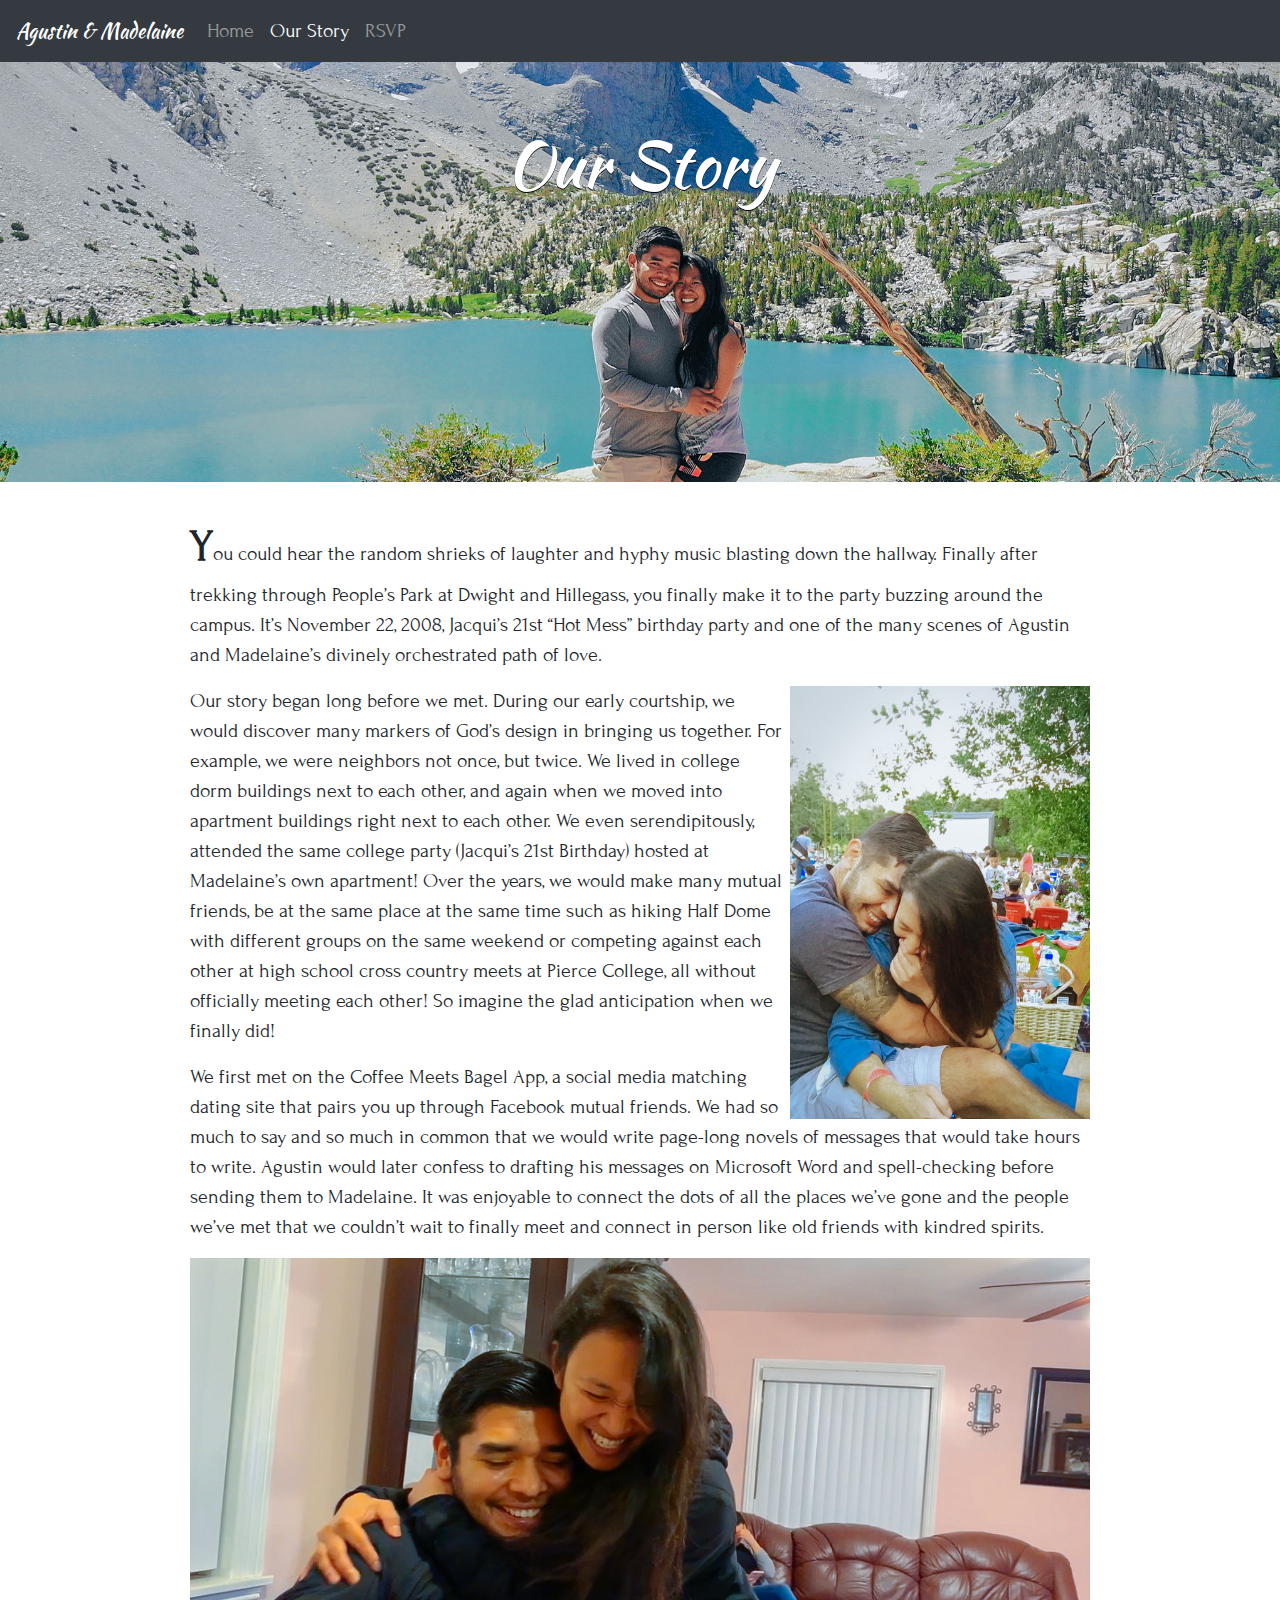
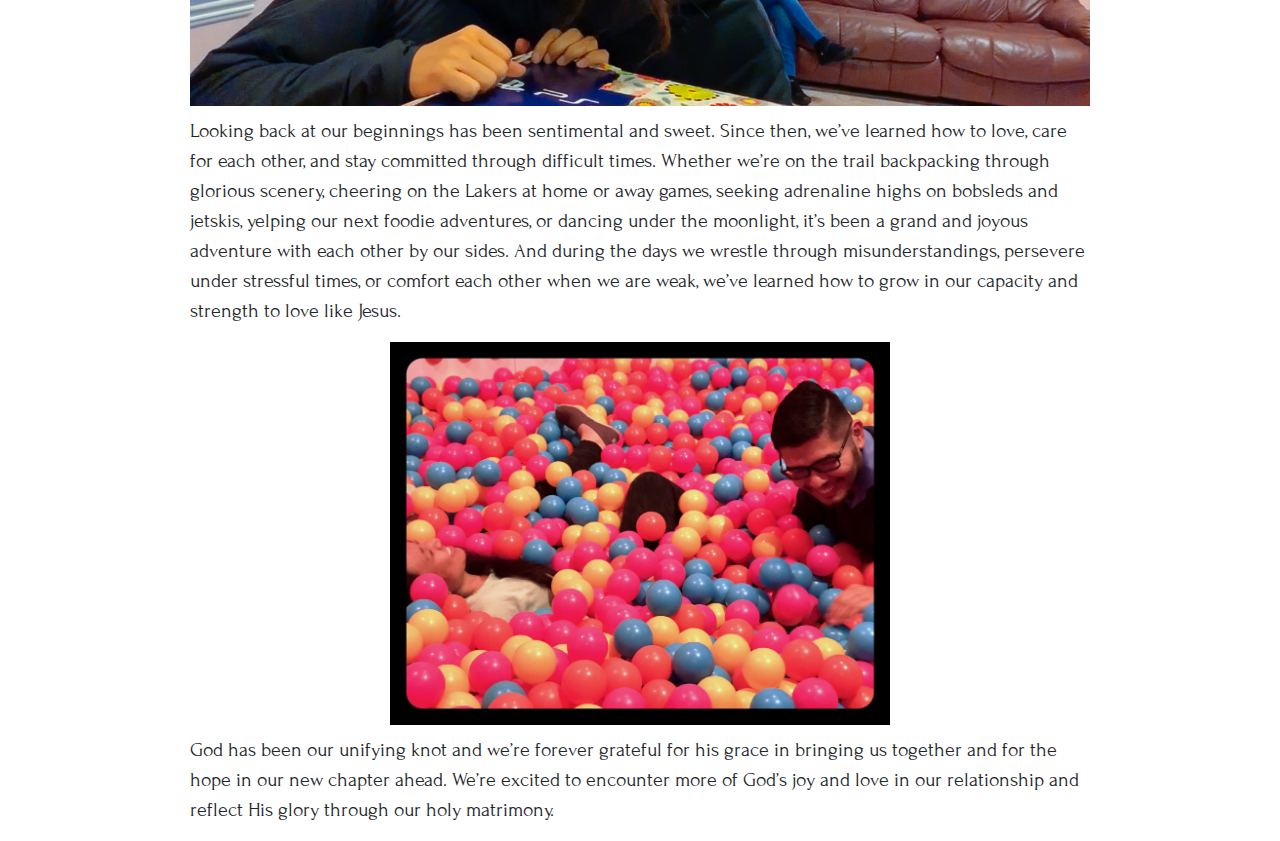
==== our-story.html @ 1c709b8f "Add Our Story page" ====
<!DOCTYPE html>
<html>

<head>
    <meta charset="utf-8">
    <meta http-equiv="X-UA-Compatible" content="IE=edge">
    <title>Our Story | Agustin & Madeline </title>
    <meta name="viewport" content="width=device-width, initial-scale=1">
    <link rel="stylesheet" href="https://stackpath.bootstrapcdn.com/bootstrap/4.3.1/css/bootstrap.min.css">
    <link href="https://fonts.googleapis.com/css?family=Kaushan+Script|PT+Sans|Forum" rel="stylesheet">
    <link rel="stylesheet" type="text/css" media="screen" href="main.css">
</head>

<body class="our-story">
    <nav class="navbar navbar-expand-md navbar-dark bg-dark">
        <a class="navbar-brand" href="index.html">Agustin & Madelaine</a>
        <button class="navbar-toggler" type="button" data-toggle="collapse" data-target="#navbarNav"
            aria-controls="navbarNav" aria-expanded="false" aria-label="Toggle navigation">
            <span class="navbar-toggler-icon"></span>
        </button>
        <div class="collapse navbar-collapse" id="navbarNav">
            <ul class="navbar-nav">
                <li class="nav-item">
                    <a class="nav-link" href="index.html">Home</a>
                </li>
                <li class="nav-item active">
                    <a class="nav-link" href="our-story.html">Our Story</a>
                </li>
                <li class="nav-item">
                    <a class="nav-link" href="rsvp.html">RSVP</a>
                </li>
            </ul>
        </div>
    </nav>

    <header class="jumbotron jumbotron-fluid">
        <div class="container">
            <h1>Our Story</h1>
        </div>
    </header>

    <div class="section">
        <p><span class="first-letter">Y</span>ou could hear the random shrieks of laughter and hyphy music blasting down the hallway. Finally after trekking through
        People’s Park at Dwight and Hillegass, you finally make it to the party buzzing around the campus. It’s November 22,
        2008, Jacqui’s 21st “Hot Mess” birthday party and one of the many scenes of Agustin and Madelaine’s divinely
        orchestrated path of love.</p>
        <img src="images/mdagpix-6.jpg" class="float-right">
        <p>Our story began long before we met. During our early courtship, we would discover many markers of God’s design in
        bringing us together. For example, we were neighbors not once, but twice. We lived in college dorm buildings next to
        each other, and again when we moved into apartment buildings right next to each other. We even serendipitously, attended
        the same college party (Jacqui’s 21st Birthday) hosted at Madelaine’s own apartment! Over the years, we would make many
        mutual friends, be at the same place at the same time such as hiking Half Dome with different groups on the same weekend
        or competing against each other at high school cross country meets at Pierce College, all without officially meeting
        each other! So imagine the glad anticipation when we finally did!</p>

        <img src="images/mdagpix-32.jpg" class="float-left mobile-only">
        
        <p>We first met on the Coffee Meets Bagel App, a social media matching dating site that pairs you up through Facebook
        mutual friends. We had so much to say and so much in common that we would write page-long novels of messages that would
        take hours to write. Agustin would later confess to drafting his messages on Microsoft Word and spell-checking before
        sending them to Madelaine. It was enjoyable to connect the dots of all the places we’ve gone and the people we’ve met
        that we couldn’t wait to finally meet and connect in person like old friends with kindred spirits.</p>

        <img src="images/mdagpix-61.jpg" class="full-width" />
       
        
        <p>Looking back at our beginnings has been sentimental and sweet. Since then, we’ve learned how to love, care for each
        other, and stay committed through difficult times. Whether we’re on the trail backpacking through glorious scenery,
        cheering on the Lakers at home or away games, seeking adrenaline highs on bobsleds and jetskis, yelping our next foodie
        adventures, or dancing under the moonlight, it’s been a grand and joyous adventure with each other by our sides. And
        during the days we wrestle through misunderstandings, persevere under stressful times, or comfort each other when we are
        weak, we’ve learned how to grow in our capacity and strength to love like Jesus.</p>

        <img src="images/mdagpix-57.jpg" class="center" />
        
        <p>God has been our unifying knot and we’re forever grateful for his grace in bringing us together and for the hope in our
        new chapter ahead. We’re excited to encounter more of God’s joy and love in our relationship and reflect His glory
        through our holy matrimony.</p>
    </div>

    <script src="https://code.jquery.com/jquery-3.2.1.slim.min.js"
        integrity="sha384-KJ3o2DKtIkvYIK3UENzmM7KCkRr/rE9/Qpg6aAZGJwFDMVNA/GpGFF93hXpG5KkN"
        crossorigin="anonymous"></script>
    <script src="https://cdnjs.cloudflare.com/ajax/libs/popper.js/1.12.9/umd/popper.min.js"
        integrity="sha384-ApNbgh9B+Y1QKtv3Rn7W3mgPxhU9K/ScQsAP7hUibX39j7fakFPskvXusvfa0b4Q"
        crossorigin="anonymous"></script>
    <script src="https://maxcdn.bootstrapcdn.com/bootstrap/4.0.0/js/bootstrap.min.js"
        integrity="sha384-JZR6Spejh4U02d8jOt6vLEHfe/JQGiRRSQQxSfFWpi1MquVdAyjUar5+76PVCmYl"
        crossorigin="anonymous"></script>
</body>

</html>
---- main.css ----
html, body {
  padding: 0;
  margin: 0;
}

* {
  -webkit-box-sizing: border-box;
          box-sizing: border-box;
}

body {
  font-family: "Forum", serif;
  font-size: 18px;
}

@media (min-width: 768px) {
  body {
    font-size: 20px;
  }
}

.navbar-brand {
  font-family: "Kaushan Script", cursive;
}

.navbar-brand span {
  color: #A21C37;
}

header {
  min-height: 300px;
  text-align: center;
  margin-bottom: 0;
}

@media (min-width: 900px) {
  header {
    min-height: 420px;
  }
}

header h1 {
  font-weight: bold;
  font-family: 'Kaushan Script', cursive;
  text-shadow: 1px 1px 1px #000;
  color: white;
  font-size: 50px;
  font-weight: 300;
}

@media (min-width: 768px) {
  header h1 {
    text-shadow: 0.5px 0.5px 0.5px #000;
    font-size: 64px;
  }
}

.section {
  width: 85%;
  max-width: 900px;
  margin: 0 auto;
}

.section .first-letter {
  font-weight: bold;
  font-size: 44px;
}

.rsvp header {
  background-image: url("images/mdagpix-17.jpg");
  background-size: cover;
  background-position: center 1%;
}

.rsvp .section {
  width: 350px;
  padding-top: 40px;
  padding-bottom: 50px;
  margin: 0 auto;
}

@media (min-width: 500px) {
  .rsvp .section {
    width: 500px;
  }
}

@media (min-width: 900px) {
  .rsvp .section {
    width: 900px;
  }
}

.rsvp .rsvp-form {
  width: 100%;
  height: 1200px;
}

.our-story header {
  background-image: url("images/mdagpix-51.jpg");
  background-size: cover;
  background-position: center center;
}

.our-story header h1 {
  text-shadow: 0.5px 0.5px 0.5px #000;
  color: white;
}

.our-story .mobile-only {
  display: block;
}

@media (min-width: 900px) {
  .our-story .mobile-only {
    display: none;
  }
}

.our-story .float-right {
  width: 200px;
  float: right;
  margin-left: 8px;
}

@media (min-width: 900px) {
  .our-story .float-right {
    width: 300px;
  }
}

.our-story .float-left {
  width: 200px;
  float: left;
  margin-right: 8px;
}

@media (min-width: 900px) {
  .our-story .float-left {
    width: 300px;
  }
}

.our-story .center {
  width: 100%;
  max-width: 500px;
  display: block;
  margin: 10px auto;
}

.our-story .full-width {
  width: 100%;
  margin-bottom: 10px;
}
/*# sourceMappingURL=main.css.map */
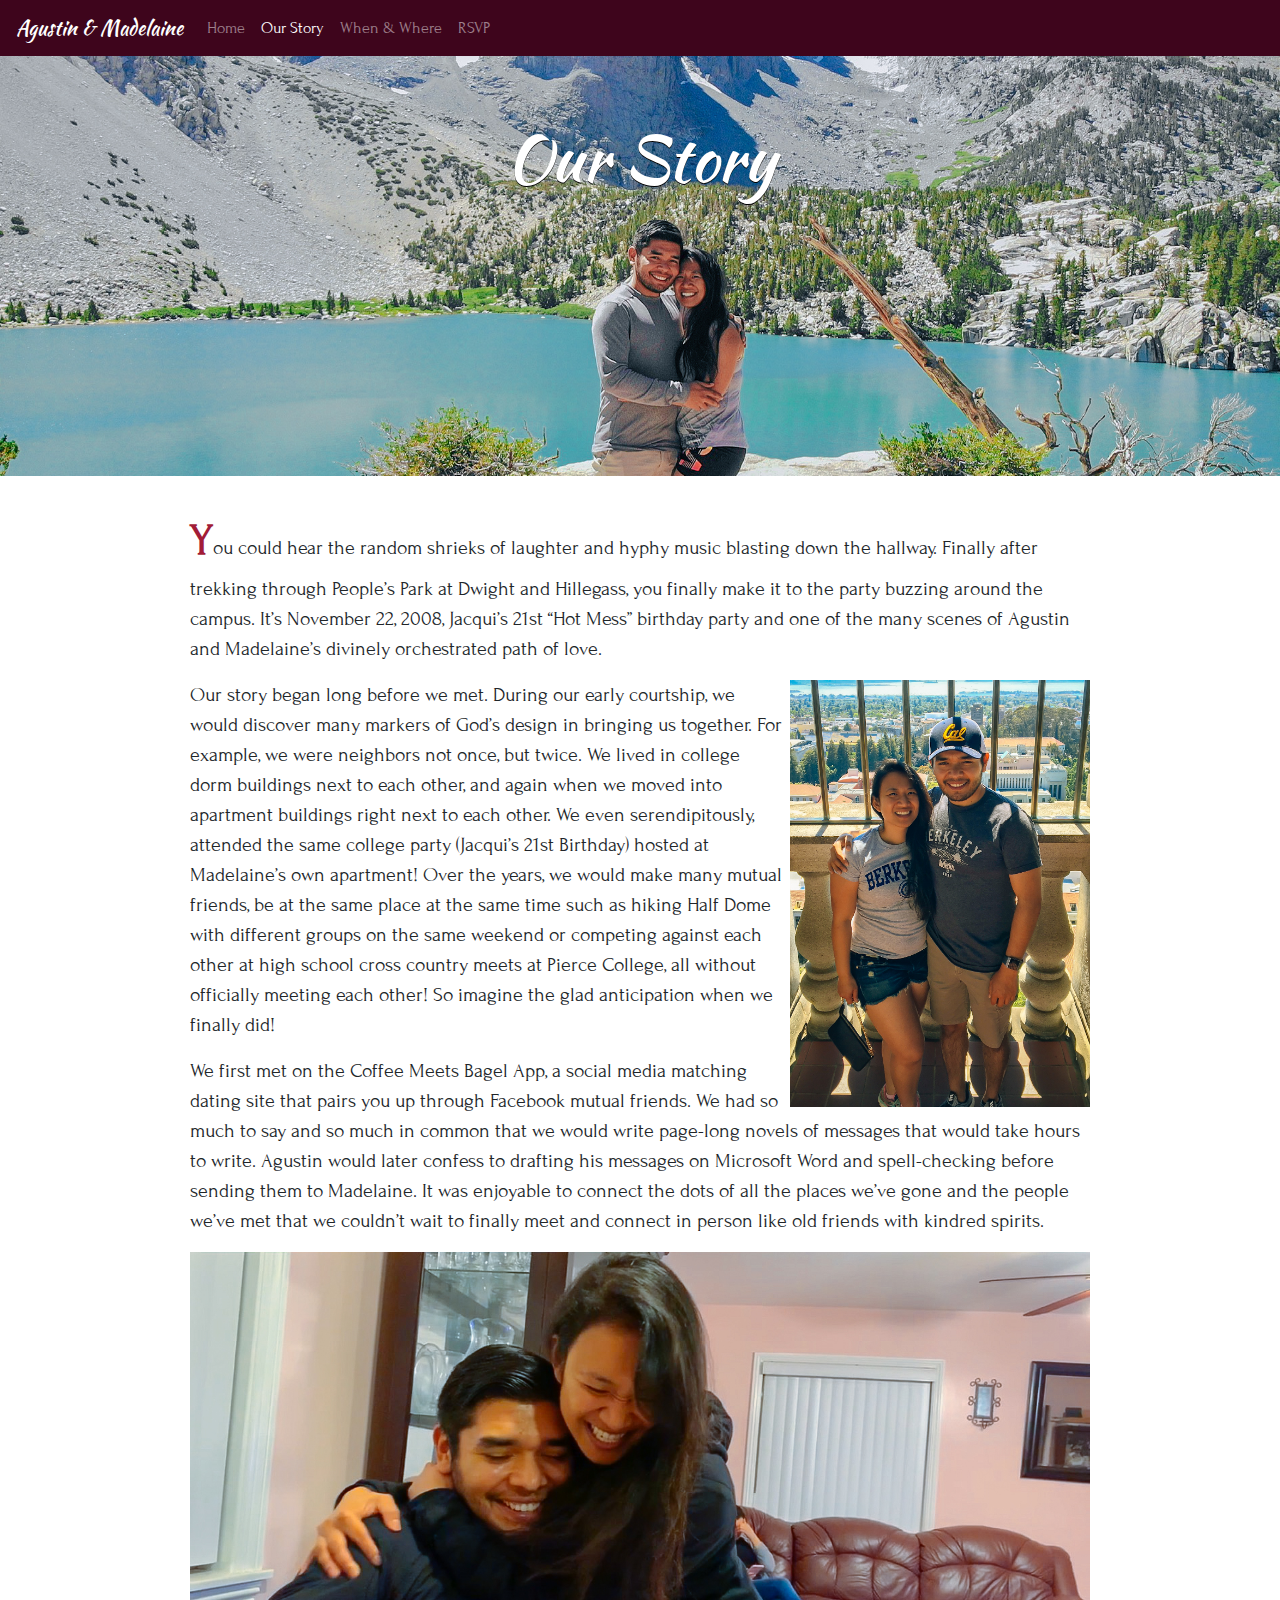
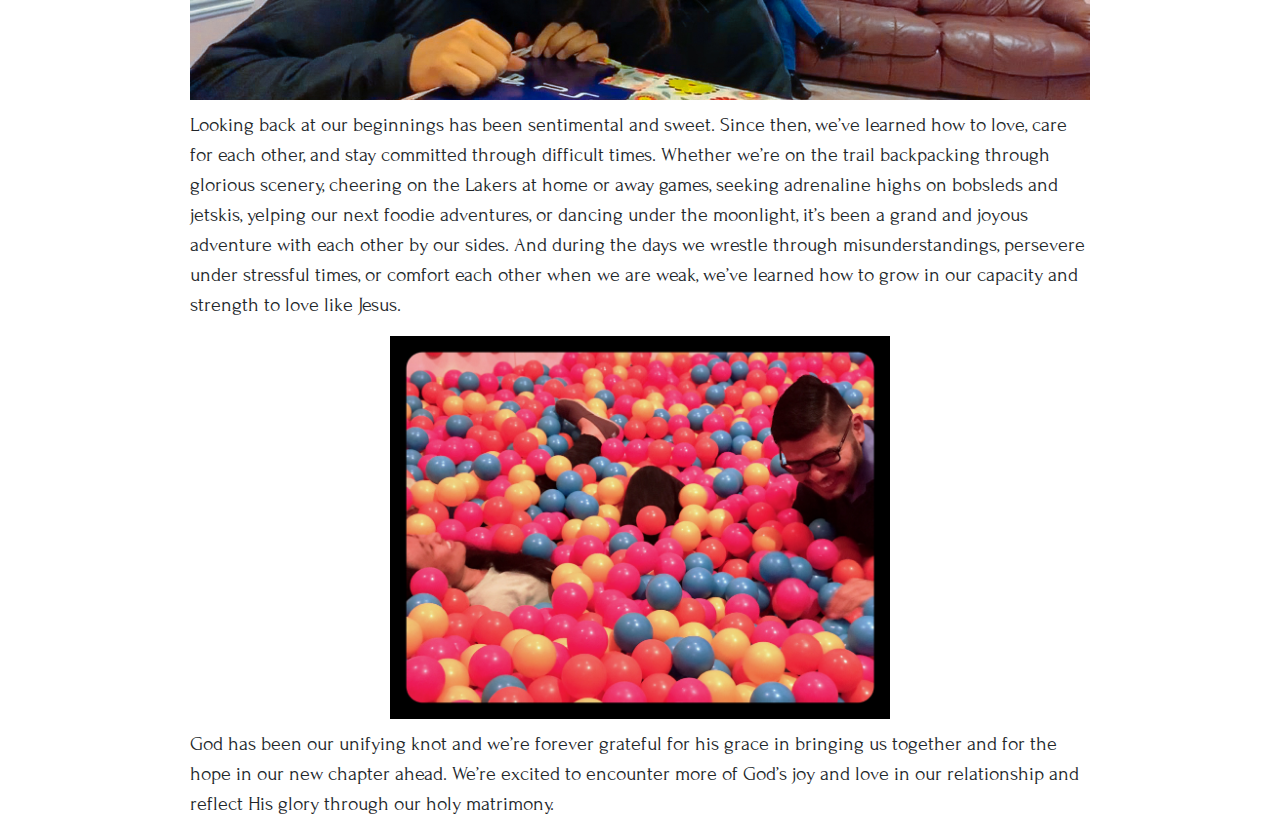
==== commit a0556d1d: "Add When & Where page" ====
--- a/our-story.html
+++ b/our-story.html
@@ -12,7 +12,7 @@
 </head>
 
 <body class="our-story">
-    <nav class="navbar navbar-expand-md navbar-dark bg-dark">
+    <nav class="navbar navbar-expand-md navbar-dark">
         <a class="navbar-brand" href="index.html">Agustin & Madelaine</a>
         <button class="navbar-toggler" type="button" data-toggle="collapse" data-target="#navbarNav"
             aria-controls="navbarNav" aria-expanded="false" aria-label="Toggle navigation">
@@ -25,6 +25,9 @@
                 </li>
                 <li class="nav-item active">
                     <a class="nav-link" href="our-story.html">Our Story</a>
+                </li>
+                <li class="nav-item">
+                    <a class="nav-link" href="when-and-where.html">When & Where</a>
                 </li>
                 <li class="nav-item">
                     <a class="nav-link" href="rsvp.html">RSVP</a>
@@ -44,7 +47,7 @@
         People’s Park at Dwight and Hillegass, you finally make it to the party buzzing around the campus. It’s November 22,
         2008, Jacqui’s 21st “Hot Mess” birthday party and one of the many scenes of Agustin and Madelaine’s divinely
         orchestrated path of love.</p>
-        <img src="images/mdagpix-6.jpg" class="float-right">
+        <img src="images/mdagpix-36.jpg" class="float-right">
         <p>Our story began long before we met. During our early courtship, we would discover many markers of God’s design in
         bringing us together. For example, we were neighbors not once, but twice. We lived in college dorm buildings next to
         each other, and again when we moved into apartment buildings right next to each other. We even serendipitously, attended
@@ -53,7 +56,7 @@
         or competing against each other at high school cross country meets at Pierce College, all without officially meeting
         each other! So imagine the glad anticipation when we finally did!</p>
 
-        <img src="images/mdagpix-32.jpg" class="float-left mobile-only">
+        <img src="images/mdagpix-6.jpg" class="float-left mobile-only">
         
         <p>We first met on the Coffee Meets Bagel App, a social media matching dating site that pairs you up through Facebook
         mutual friends. We had so much to say and so much in common that we would write page-long novels of messages that would
--- a/main.css
+++ b/main.css
@@ -17,6 +17,15 @@
   body {
     font-size: 20px;
   }
+}
+
+.gold {
+  color: #c78665;
+}
+
+.navbar {
+  font-size: 16px;
+  background-color: #3e051c;
 }
 
 .navbar-brand {
@@ -64,6 +73,7 @@
 .section .first-letter {
   font-weight: bold;
   font-size: 44px;
+  color: #A21C37;
 }
 
 .rsvp header {
@@ -102,11 +112,6 @@
   background-position: center center;
 }
 
-.our-story header h1 {
-  text-shadow: 0.5px 0.5px 0.5px #000;
-  color: white;
-}
-
 .our-story .mobile-only {
   display: block;
 }
@@ -152,4 +157,80 @@
   width: 100%;
   margin-bottom: 10px;
 }
+
+.when-where header {
+  background-image: url("images/barn.jpg");
+  background-size: cover;
+  background-position: center center;
+  position: relative;
+}
+
+.when-where header .overlay {
+  position: absolute;
+  top: 0;
+  left: 0;
+  width: 100%;
+  height: 100%;
+  background-color: rgba(0, 0, 0, 0.3);
+  padding: 2rem 1rem;
+}
+
+@media (min-width: 576px) {
+  .when-where header .overlay {
+    padding: 4rem 2rem;
+  }
+}
+
+@media (min-width: 900px) {
+  .when-where header .overlay {
+    padding: 7rem 2rem;
+  }
+}
+
+.when-where .section h2 {
+  font-size: 1.3rem;
+  color: #A21C37;
+  font-weight: bold;
+}
+
+.when-where .section a {
+  color: #c78665;
+}
+
+.when-where .section img {
+  width: 100%;
+}
+
+.when-where .section .btn {
+  display: block;
+  width: 100px;
+  margin: 10px auto;
+  color: white;
+}
+
+.when-where .section .btn:hover {
+  color: white;
+}
+
+.when-where .section .logos {
+  text-align: center;
+}
+
+.when-where .section .logos a {
+  display: inline-block;
+  width: 130px;
+  text-align: center;
+}
+
+@media (min-width: 600px) {
+  .when-where .section .logos a {
+    width: 150px;
+    margin: 0px 10px;
+  }
+}
+
+.when-where .section .hotel {
+  text-align: center;
+  padding: 20px 0;
+}
 /*# sourceMappingURL=main.css.map */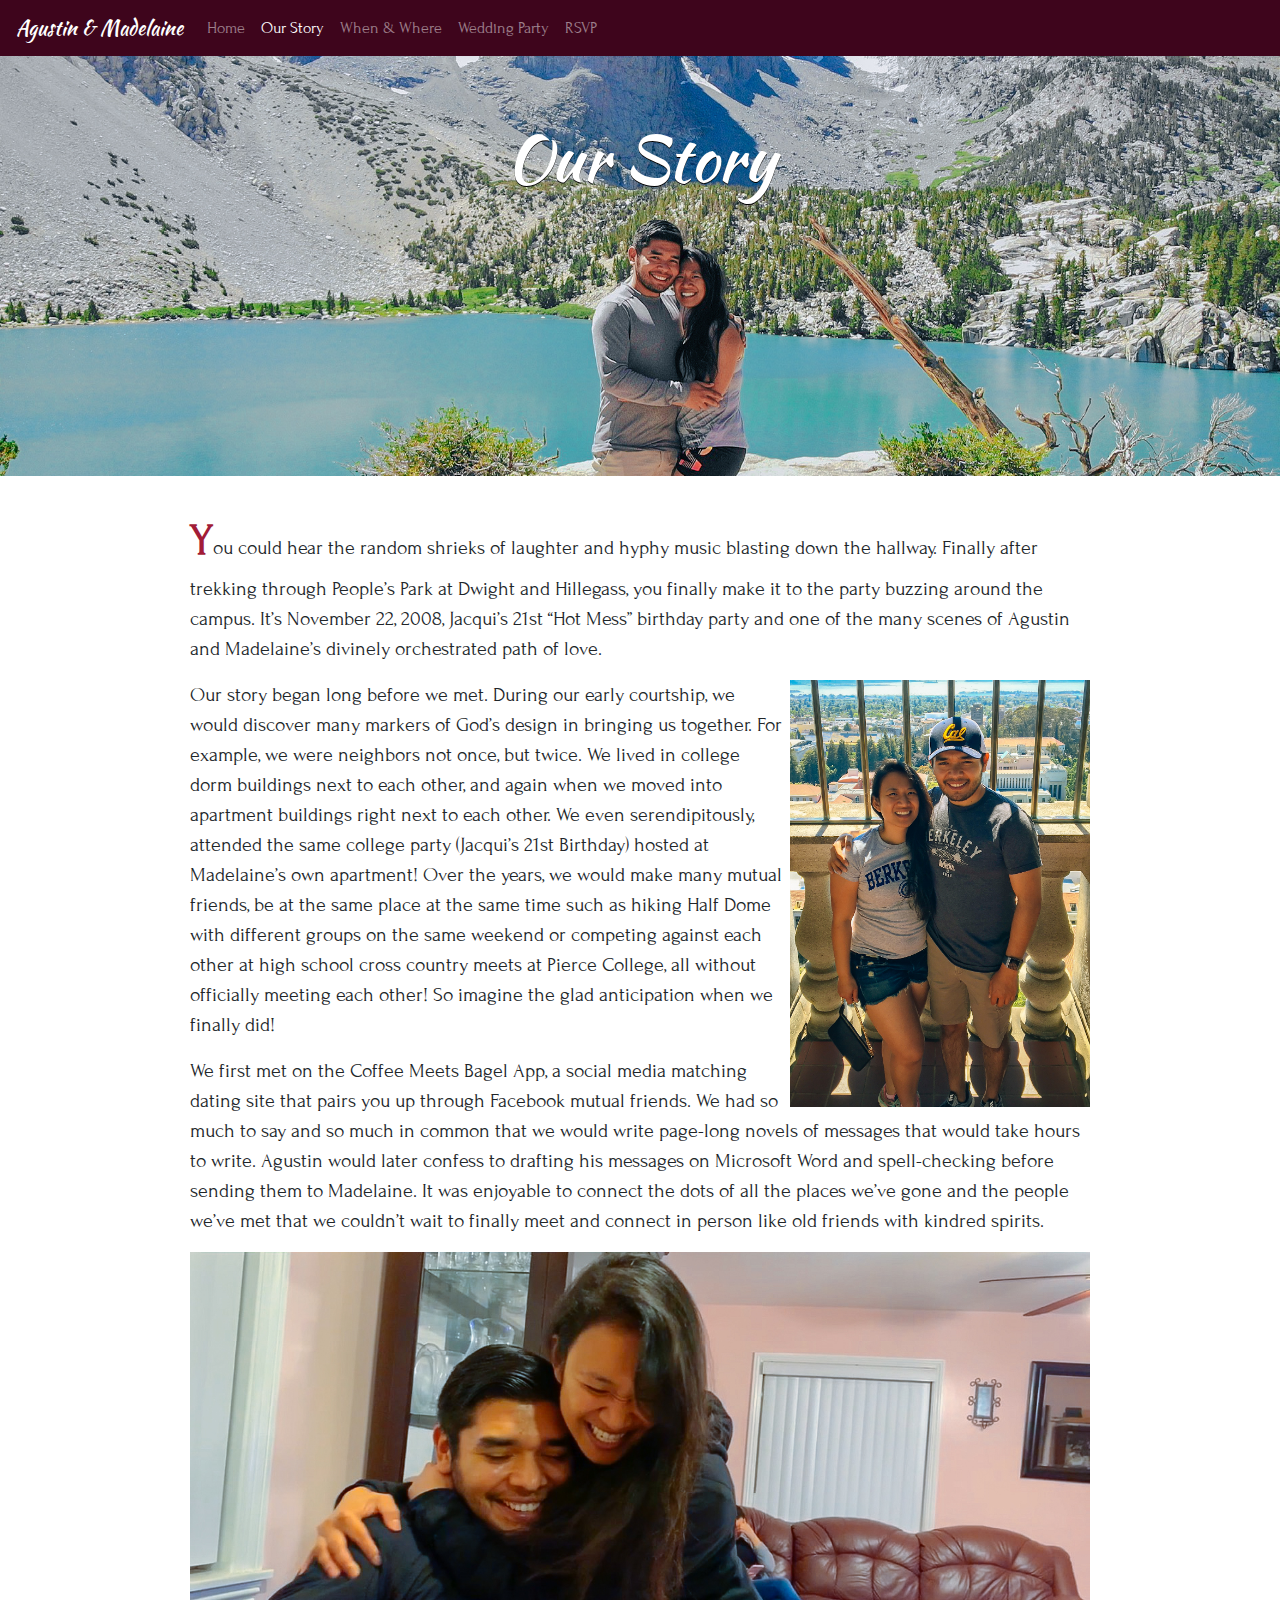
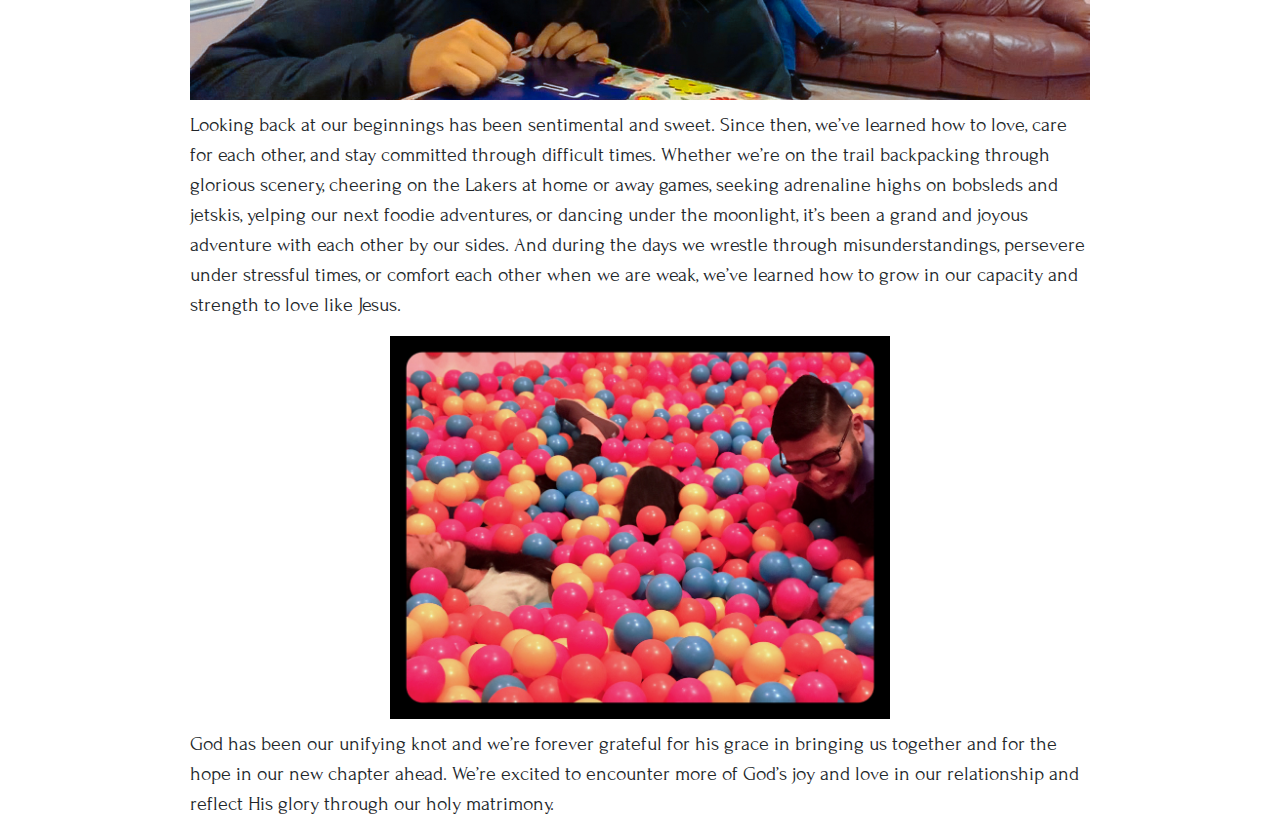
==== commit e5a8c186: "Add Wedding Party page" ====
--- a/our-story.html
+++ b/our-story.html
@@ -28,6 +28,9 @@
                 </li>
                 <li class="nav-item">
                     <a class="nav-link" href="when-and-where.html">When & Where</a>
+                </li>
+                <li class="nav-item">
+                    <a class="nav-link" href="wedding-party.html">Wedding Party</a>
                 </li>
                 <li class="nav-item">
                     <a class="nav-link" href="rsvp.html">RSVP</a>
--- a/main.css
+++ b/main.css
@@ -233,4 +233,57 @@
   text-align: center;
   padding: 20px 0;
 }
+
+.wedding-party header {
+  background-image: url("images/inside.jpg");
+  background-size: cover;
+  background-position: center center;
+  position: relative;
+}
+
+.wedding-party header .overlay {
+  position: absolute;
+  top: 0;
+  left: 0;
+  width: 100%;
+  height: 100%;
+  background-color: rgba(0, 0, 0, 0.2);
+  padding: 2rem 1rem;
+}
+
+@media (min-width: 576px) {
+  .wedding-party header .overlay {
+    padding: 4rem 2rem;
+  }
+}
+
+@media (min-width: 900px) {
+  .wedding-party header .overlay {
+    padding: 7rem 2rem;
+  }
+}
+
+.wedding-party h3 {
+  font-size: 1.3rem;
+  color: #A21C37;
+  font-family: 'Kaushan Script';
+}
+
+.wedding-party h3.secondary {
+  margin-bottom: 1.1rem;
+}
+
+.wedding-party h4 {
+  font-size: 1rem;
+  font-weight: bold;
+  color: #c78665;
+}
+
+.wedding-party .section {
+  text-align: center;
+}
+
+.wedding-party .section .row {
+  margin-bottom: 1rem;
+}
 /*# sourceMappingURL=main.css.map */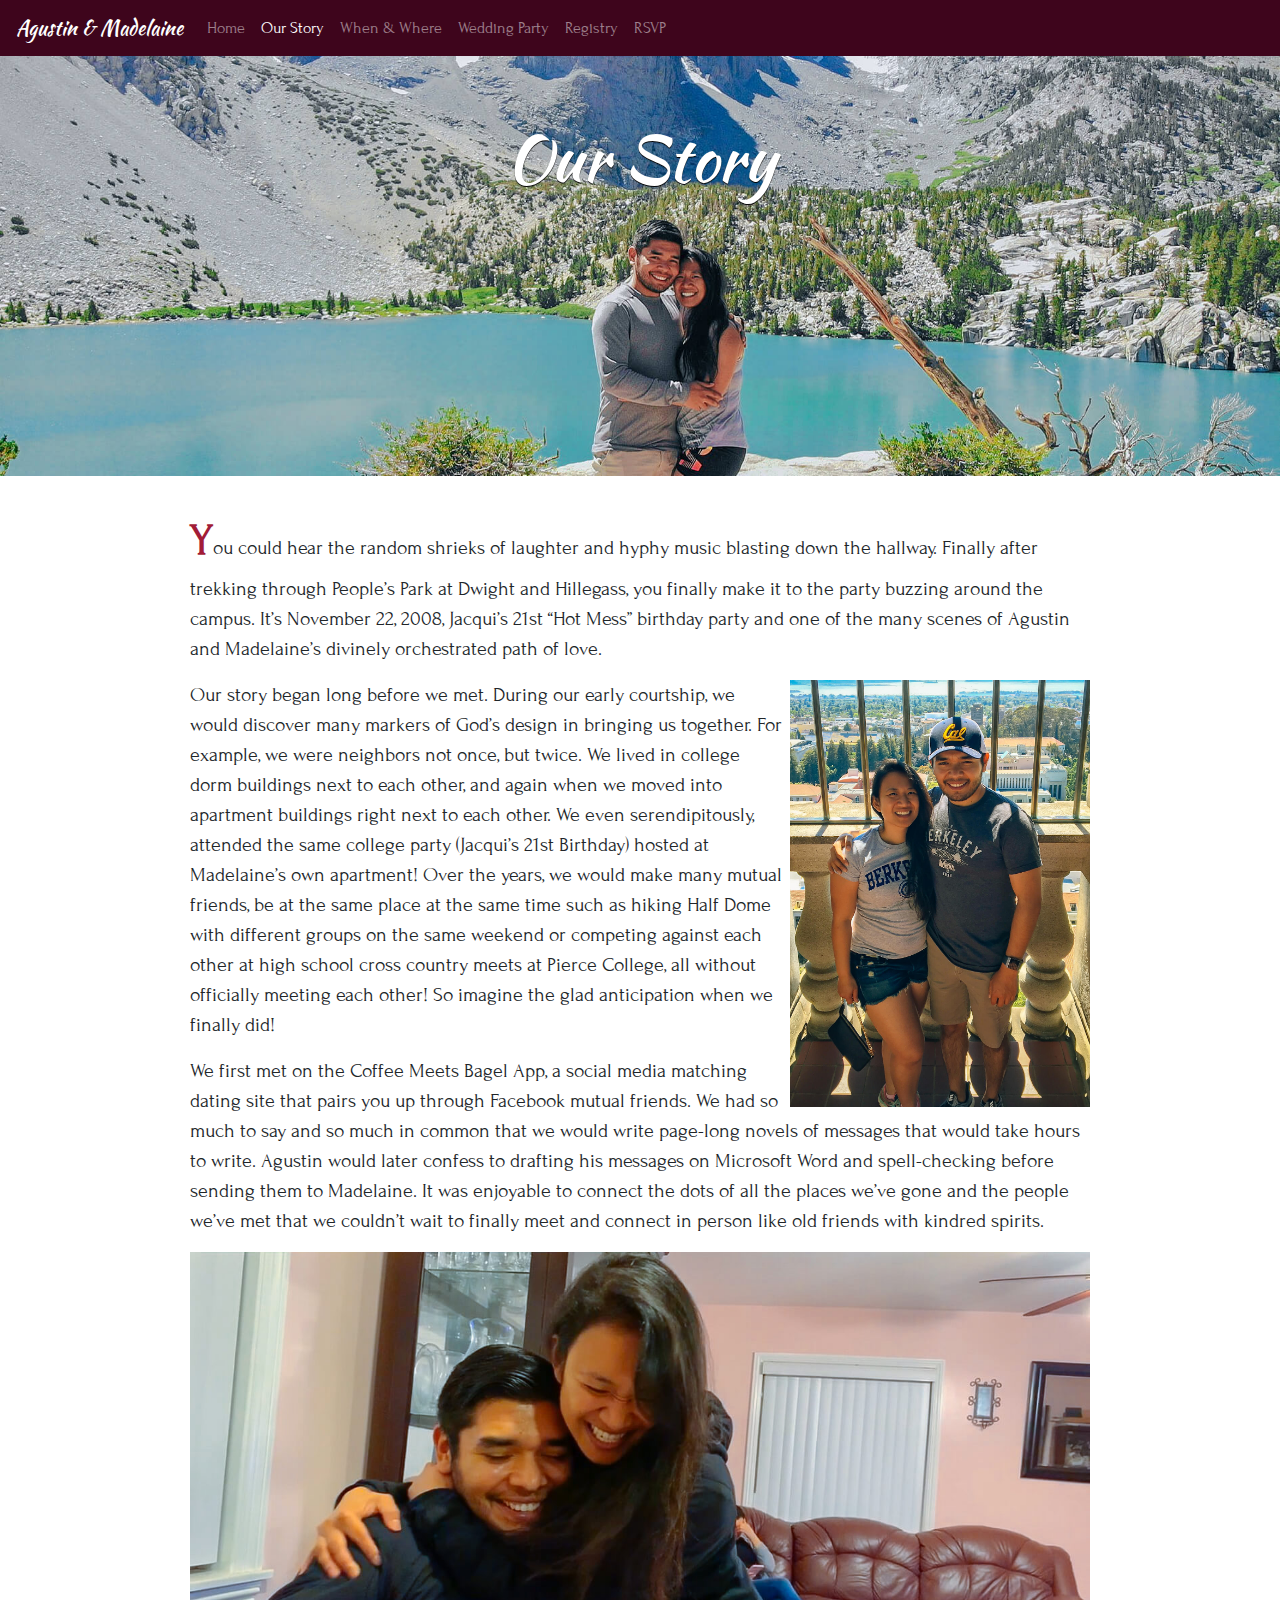
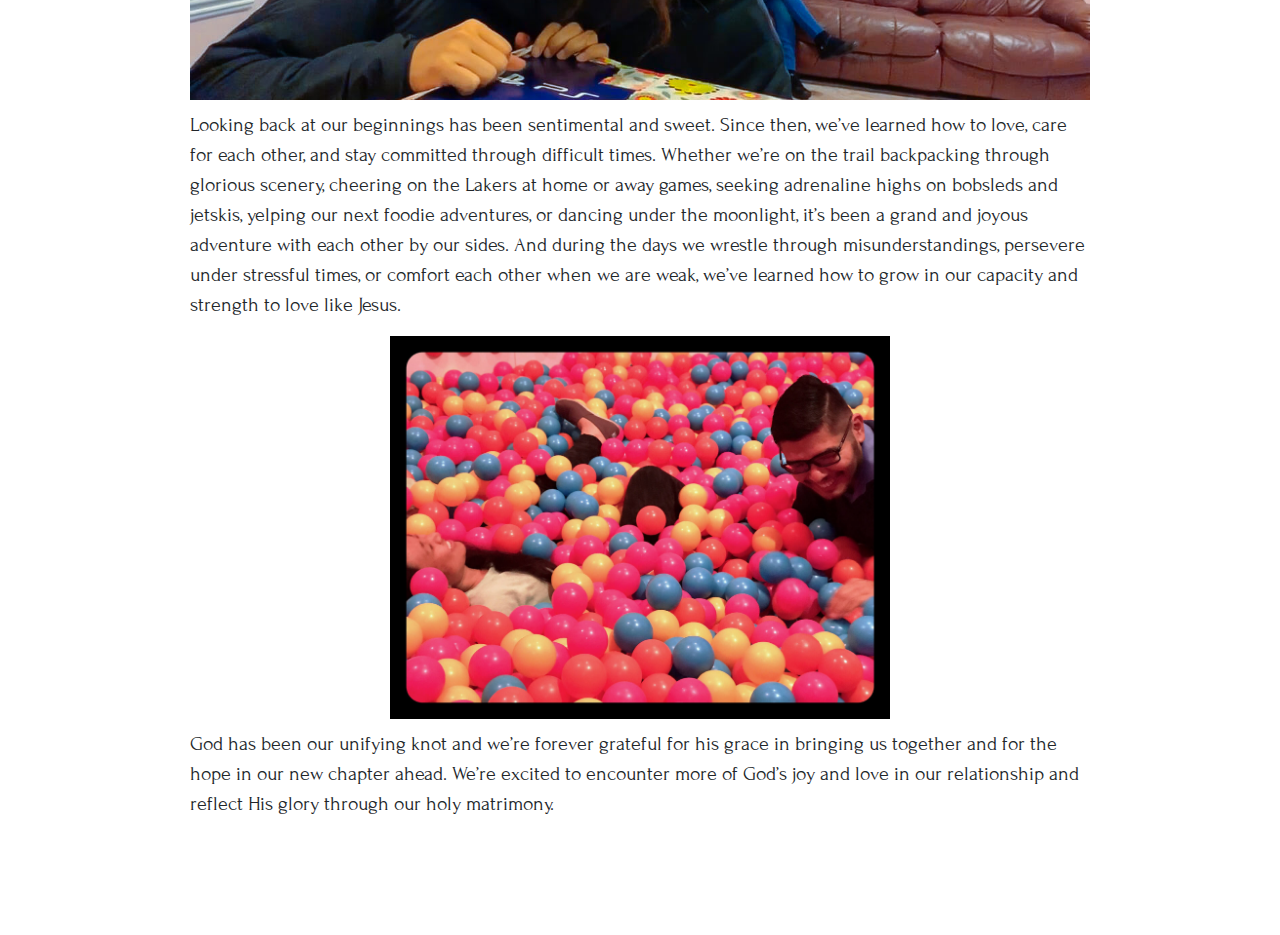
==== commit 7e2a69f5: "Add registry page" ====
--- a/our-story.html
+++ b/our-story.html
@@ -31,6 +31,9 @@
                 </li>
                 <li class="nav-item">
                     <a class="nav-link" href="wedding-party.html">Wedding Party</a>
+                </li>
+                <li class="nav-item">
+                    <a class="nav-link" href="registry.html">Registry</a>
                 </li>
                 <li class="nav-item">
                     <a class="nav-link" href="rsvp.html">RSVP</a>
--- a/main.css
+++ b/main.css
@@ -17,6 +17,15 @@
   body {
     font-size: 20px;
   }
+}
+
+a {
+  color: #c78665;
+}
+
+a:hover {
+  color: #81553e;
+  text-decoration: none;
 }
 
 .gold {
@@ -59,7 +68,7 @@
 
 @media (min-width: 768px) {
   header h1 {
-    text-shadow: 0.5px 0.5px 0.5px #000;
+    text-shadow: 0.75px 0.75px 0.75px #000;
     font-size: 64px;
   }
 }
@@ -68,6 +77,13 @@
   width: 85%;
   max-width: 900px;
   margin: 0 auto;
+  padding-bottom: 50px;
+}
+
+@media (min-width: 900px) {
+  .section {
+    padding-bottom: 100px;
+  }
 }
 
 .section .first-letter {
@@ -80,6 +96,19 @@
   background-image: url("images/mdagpix-17.jpg");
   background-size: cover;
   background-position: center 1%;
+  padding: 3rem 1rem;
+}
+
+@media (min-width: 576px) {
+  .rsvp header {
+    padding: 3rem 2rem;
+  }
+}
+
+@media (min-width: 900px) {
+  .rsvp header {
+    padding: 5rem 2rem;
+  }
 }
 
 .rsvp .section {
@@ -172,12 +201,12 @@
   width: 100%;
   height: 100%;
   background-color: rgba(0, 0, 0, 0.3);
-  padding: 2rem 1rem;
+  padding: 5rem 1rem;
 }
 
 @media (min-width: 576px) {
   .when-where header .overlay {
-    padding: 4rem 2rem;
+    padding: 6rem 2rem;
   }
 }
 
@@ -191,10 +220,6 @@
   font-size: 1.3rem;
   color: #A21C37;
   font-weight: bold;
-}
-
-.when-where .section a {
-  color: #c78665;
 }
 
 .when-where .section img {
@@ -248,12 +273,12 @@
   width: 100%;
   height: 100%;
   background-color: rgba(0, 0, 0, 0.2);
-  padding: 2rem 1rem;
+  padding: 5rem 1rem;
 }
 
 @media (min-width: 576px) {
   .wedding-party header .overlay {
-    padding: 4rem 2rem;
+    padding: 6rem 1rem;
   }
 }
 
@@ -286,4 +311,37 @@
 .wedding-party .section .row {
   margin-bottom: 1rem;
 }
+
+.registry header {
+  background-image: url("images/mdagpix-11.jpg");
+  background-size: cover;
+  background-position: center 80%;
+  position: relative;
+}
+
+.registry header .overlay {
+  position: absolute;
+  top: 0;
+  left: 0;
+  width: 100%;
+  height: 100%;
+  background-color: rgba(0, 0, 0, 0.3);
+  padding: 5rem 1rem;
+}
+
+@media (min-width: 576px) {
+  .registry header .overlay {
+    padding: 6rem 1rem;
+  }
+}
+
+@media (min-width: 900px) {
+  .registry header .overlay {
+    padding: 7rem 2rem;
+  }
+}
+
+.registry .section img {
+  width: 100%;
+}
 /*# sourceMappingURL=main.css.map */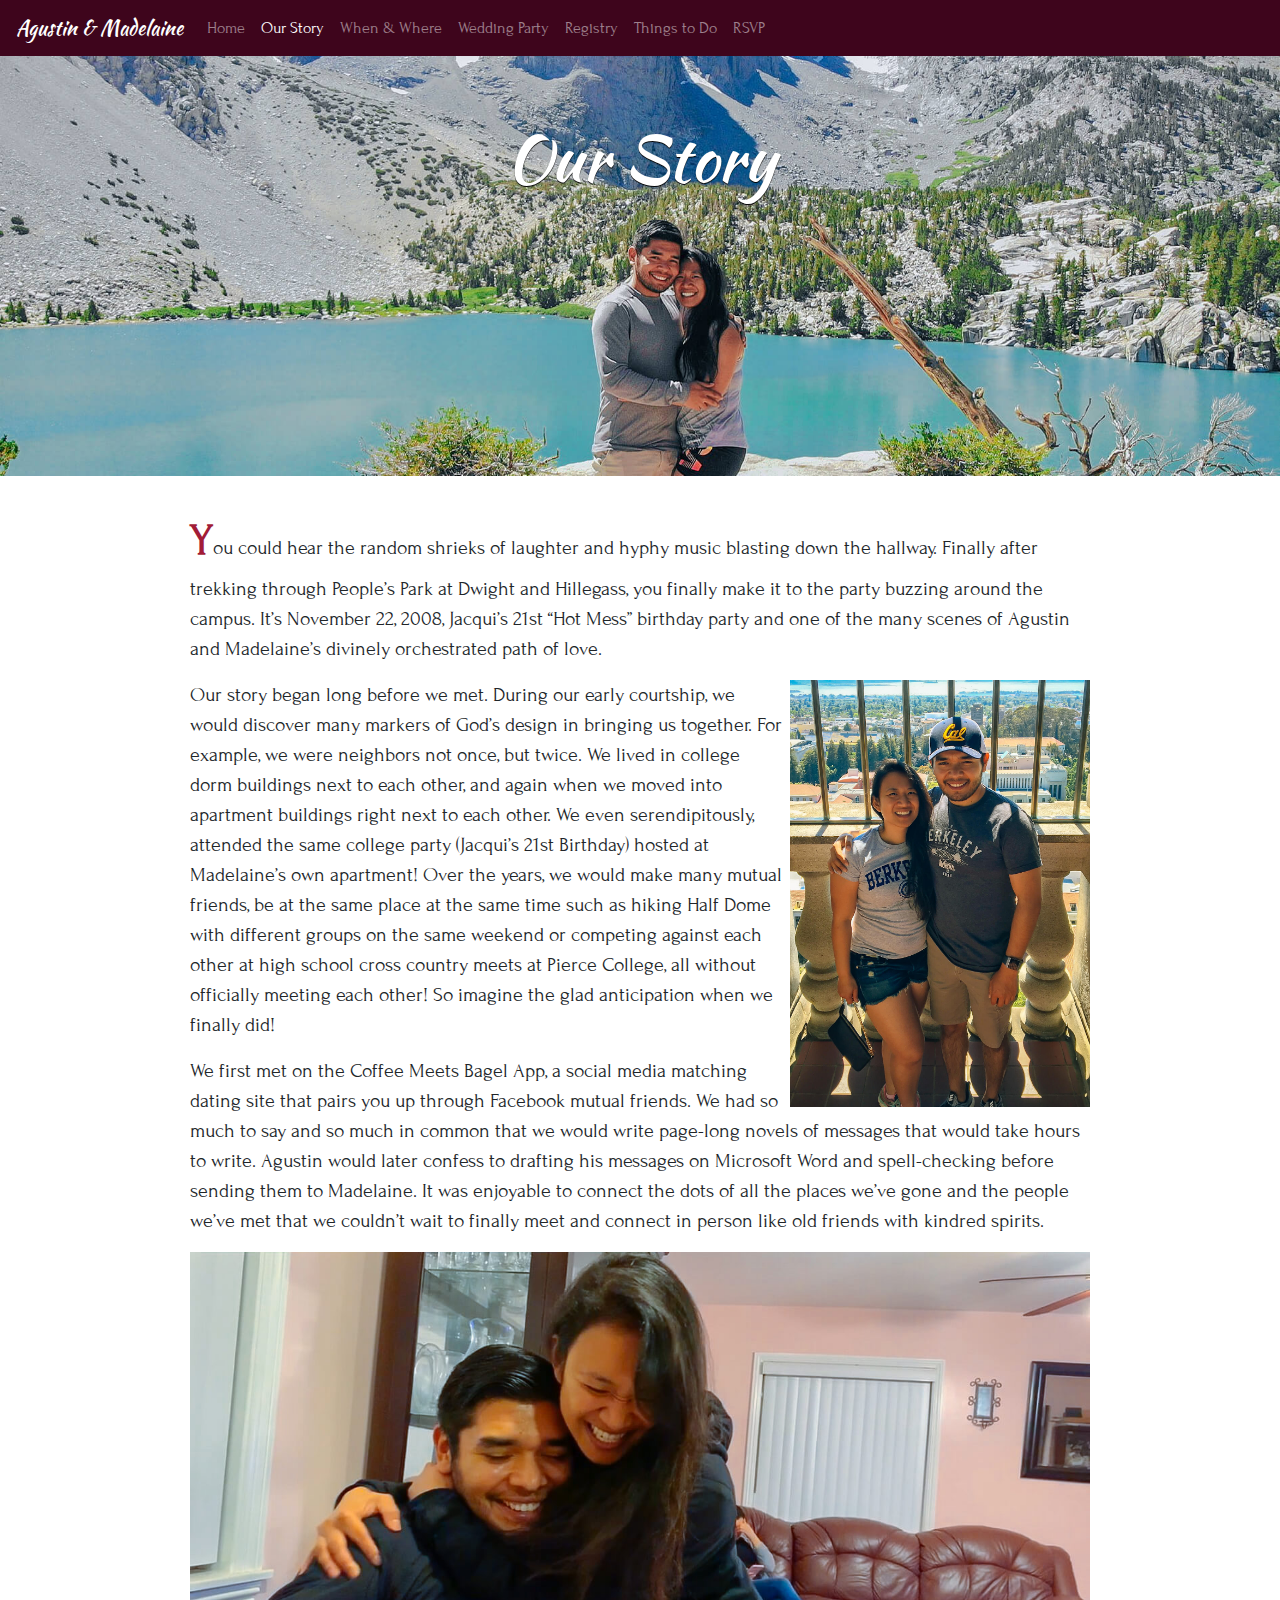
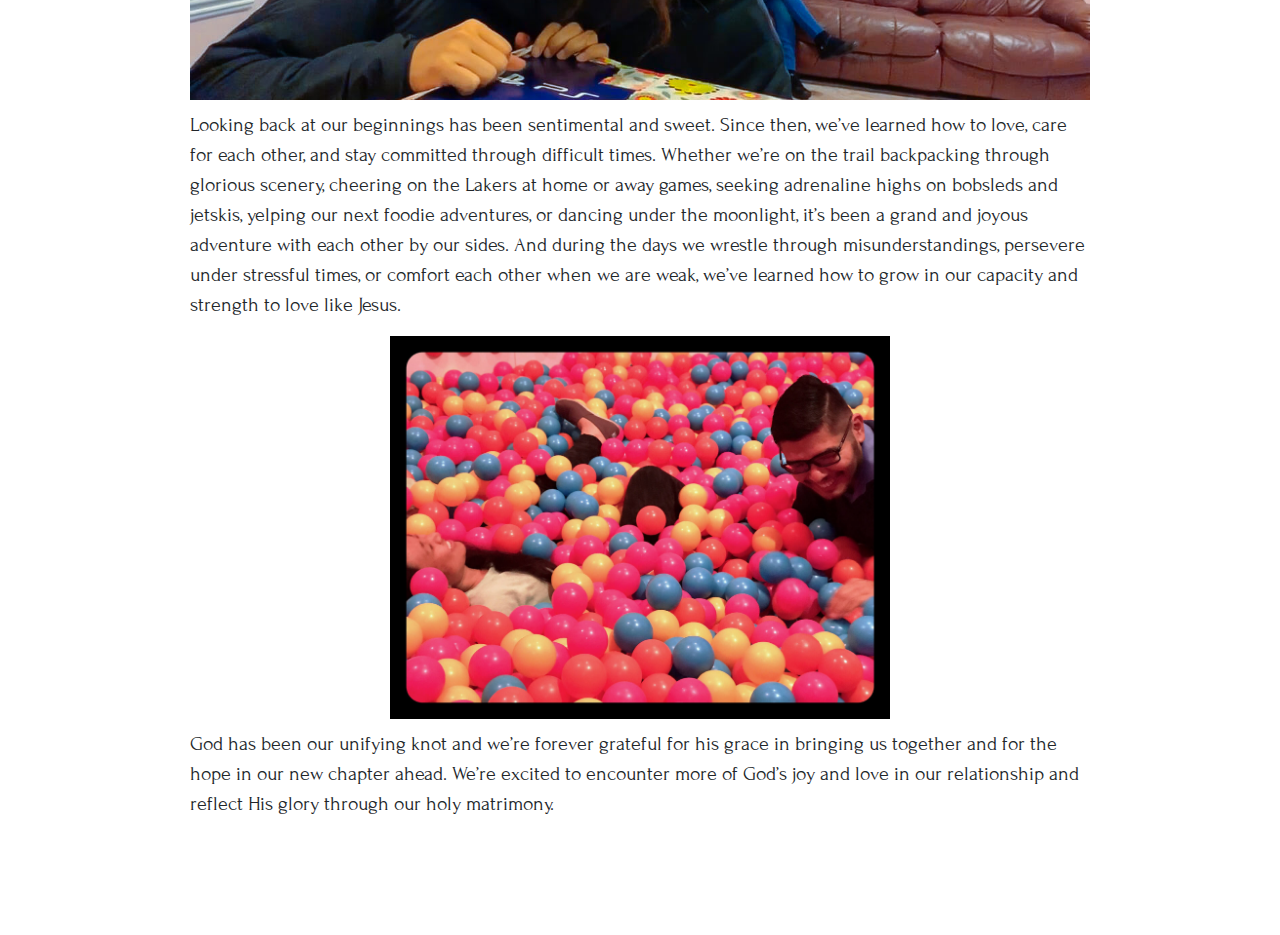
==== commit 60e7e53e: "Add Things to Do page" ====
--- a/our-story.html
+++ b/our-story.html
@@ -4,7 +4,7 @@
 <head>
     <meta charset="utf-8">
     <meta http-equiv="X-UA-Compatible" content="IE=edge">
-    <title>Our Story | Agustin & Madeline </title>
+    <title>Our Story | Agustin & Madelaine </title>
     <meta name="viewport" content="width=device-width, initial-scale=1">
     <link rel="stylesheet" href="https://stackpath.bootstrapcdn.com/bootstrap/4.3.1/css/bootstrap.min.css">
     <link href="https://fonts.googleapis.com/css?family=Kaushan+Script|PT+Sans|Forum" rel="stylesheet">
@@ -12,7 +12,7 @@
 </head>
 
 <body class="our-story">
-    <nav class="navbar navbar-expand-md navbar-dark">
+    <nav class="navbar navbar-expand-lg navbar-dark">
         <a class="navbar-brand" href="index.html">Agustin & Madelaine</a>
         <button class="navbar-toggler" type="button" data-toggle="collapse" data-target="#navbarNav"
             aria-controls="navbarNav" aria-expanded="false" aria-label="Toggle navigation">
@@ -21,7 +21,7 @@
         <div class="collapse navbar-collapse" id="navbarNav">
             <ul class="navbar-nav">
                 <li class="nav-item">
-                    <a class="nav-link" href="index.html">Home</a>
+                    <a class="nav-link" href="/">Home</a>
                 </li>
                 <li class="nav-item active">
                     <a class="nav-link" href="our-story.html">Our Story</a>
@@ -34,6 +34,9 @@
                 </li>
                 <li class="nav-item">
                     <a class="nav-link" href="registry.html">Registry</a>
+                </li>
+                <li class="nav-item">
+                    <a class="nav-link" href="things-to-do.html">Things to Do</a>
                 </li>
                 <li class="nav-item">
                     <a class="nav-link" href="rsvp.html">RSVP</a>
--- a/main.css
+++ b/main.css
@@ -344,4 +344,51 @@
 .registry .section img {
   width: 100%;
 }
+
+.things-to-do header {
+  background-image: url("images/mdagpix-23.jpg");
+  background-size: cover;
+  background-position: center 60%;
+  position: relative;
+}
+
+.things-to-do header .overlay {
+  position: absolute;
+  top: 0;
+  left: 0;
+  width: 100%;
+  height: 100%;
+  background-color: rgba(0, 0, 0, 0);
+  padding: 2rem 1rem;
+}
+
+@media (min-width: 576px) {
+  .things-to-do header .overlay {
+    padding: 3rem 1rem;
+  }
+}
+
+@media (min-width: 900px) {
+  .things-to-do header .overlay {
+    padding: 5rem 2rem;
+  }
+}
+
+.things-to-do .section h2 {
+  font-size: 1.3rem;
+  color: #A21C37;
+  font-weight: bold;
+}
+
+.things-to-do .section h2 a {
+  color: #A21C37;
+}
+
+.things-to-do .section h2 a:hover {
+  color: #c78665;
+}
+
+.things-to-do .section img {
+  width: 100%;
+}
 /*# sourceMappingURL=main.css.map */